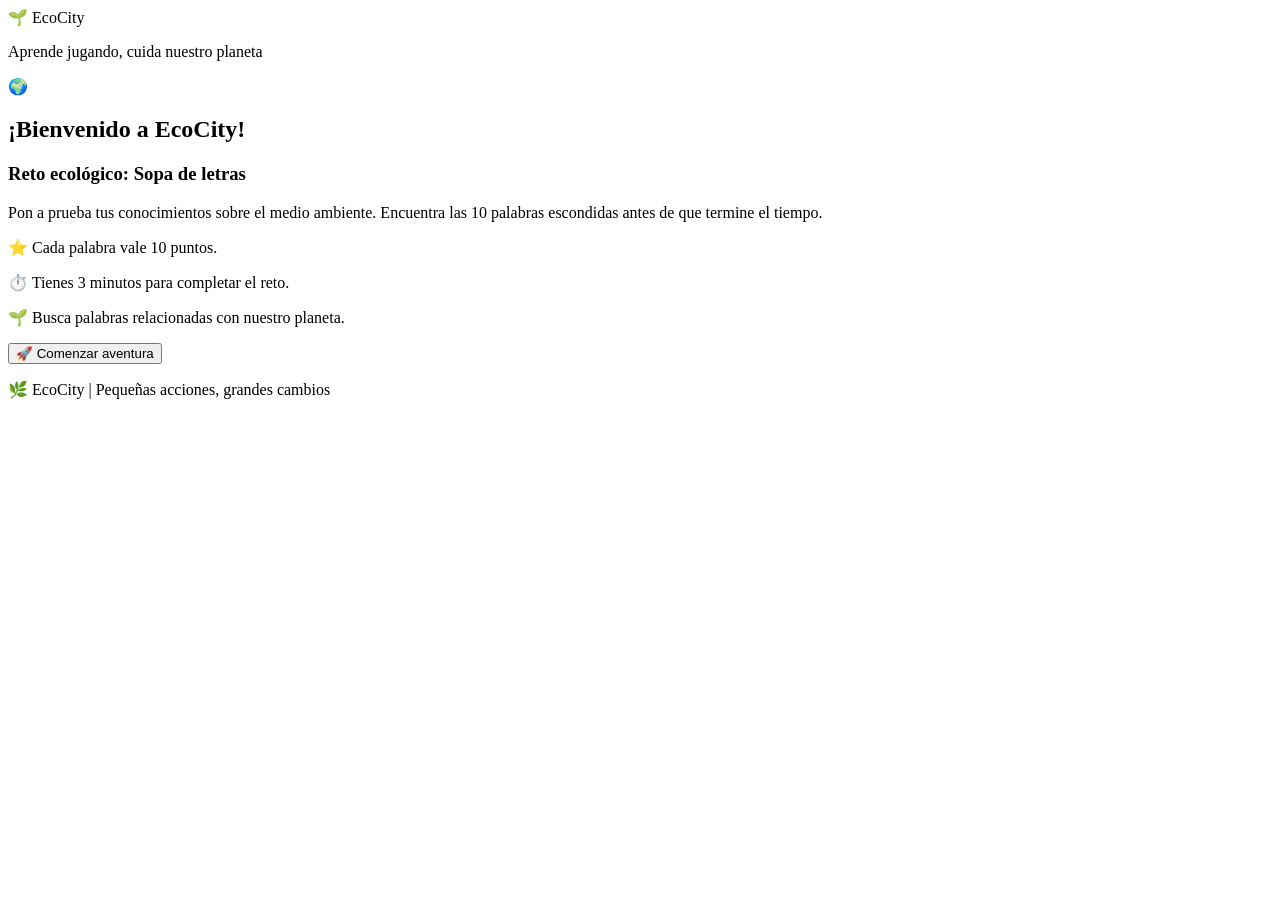
==== sopa-letras/index.html @ bbb334a2 "Add HTML structure for EcoCity word search game This file contains the HTML structure for the EcoCit" ====
<!DOCTYPE html>
<html lang="es">
<head>
    <meta charset="UTF-8">
    <meta name="viewport" content="width=device-width, initial-scale=1.0">
    <title>Sopa de Letras Ecológica | EcoCity</title>

    <link rel="stylesheet" href="estilos.css">
    <script src="juego.js" defer></script>
</head>

<body>

    <header class="encabezado">
        <div class="logo">🌱 EcoCity</div>
        <p>Aprende jugando, cuida nuestro planeta</p>
    </header>

    <main class="contenedor">
        
<section id="pantalla-bienvenida" class="pantalla-bienvenida">
    <div class="bienvenida-contenido">
        <span class="bienvenida-icono">🌍</span>

        <h2>¡Bienvenido a EcoCity!</h2>

        <h3>Reto ecológico: Sopa de letras</h3>

        <p>
            Pon a prueba tus conocimientos sobre el medio ambiente.
            Encuentra las 10 palabras escondidas antes de que termine el tiempo.
        </p>

        <div class="instrucciones">
            <p>⭐ Cada palabra vale 10 puntos.</p>
            <p>⏱️ Tienes 3 minutos para completar el reto.</p>
            <p>🌱 Busca palabras relacionadas con nuestro planeta.</p>
        </div>

        <button id="boton-comenzar" class="boton-principal">
            🚀 Comenzar aventura
        </button>
    </div>
</section>


        <section class="presentacion" id="presentacion" style="display: none;">
            <span class="etiqueta">JUEGO ECOLÓGICO</span>

            <h1>🌎 Sopa de Letras</h1>

            <p>
                Encuentra las palabras escondidas y demuestra
                cuánto sabes sobre el cuidado del medio ambiente.
            </p>
        </section>

        <section class="panel-juego" id="panel-juego" style="display: none;">

            <div class="estadisticas">

                <div class="estadistica">
                    <span>⭐ Puntos</span>
                    <strong id="puntos">0</strong>
                </div>

                <div class="estadistica">
                    <span>⏱️ Tiempo</span>
                    <strong id="tiempo">03:00</strong>
                </div>

                <div class="estadistica">
                    <span>✅ Encontradas</span>
                    <strong id="progreso">0/10</strong>
                </div>

            </div>

            <div class="contenido-juego">

                <div class="zona-tablero">

                    <h2>Encuentra las palabras</h2>

                    <div id="tablero" class="tablero">
                        <!-- Las letras se generarán con JavaScript -->
                    </div>

                    <p id="mensaje" class="mensaje">
                        ¡Selecciona las letras para encontrar una palabra!
                    </p>

                </div>

                <aside class="zona-palabras">

                    <h2>📋 Palabras por encontrar</h2>

                    <ul id="lista-palabras">
                        <!-- Las palabras se generarán con JavaScript -->
                    </ul>

                </aside>

            </div>

            <div class="controles">
                <button id="boton-iniciar" class="boton-principal">
                    ▶ Iniciar juego
                </button>

                <button id="boton-reiniciar" class="boton-secundario">
                    ↻ Volver a jugar
                </button>
            </div>

            <div id="resultado" class="resultado"></div>

        </section>

        <footer>
            <p>🌿 EcoCity | Pequeñas acciones, grandes cambios</p>
        </footer>

    </main>

</body>
</html>
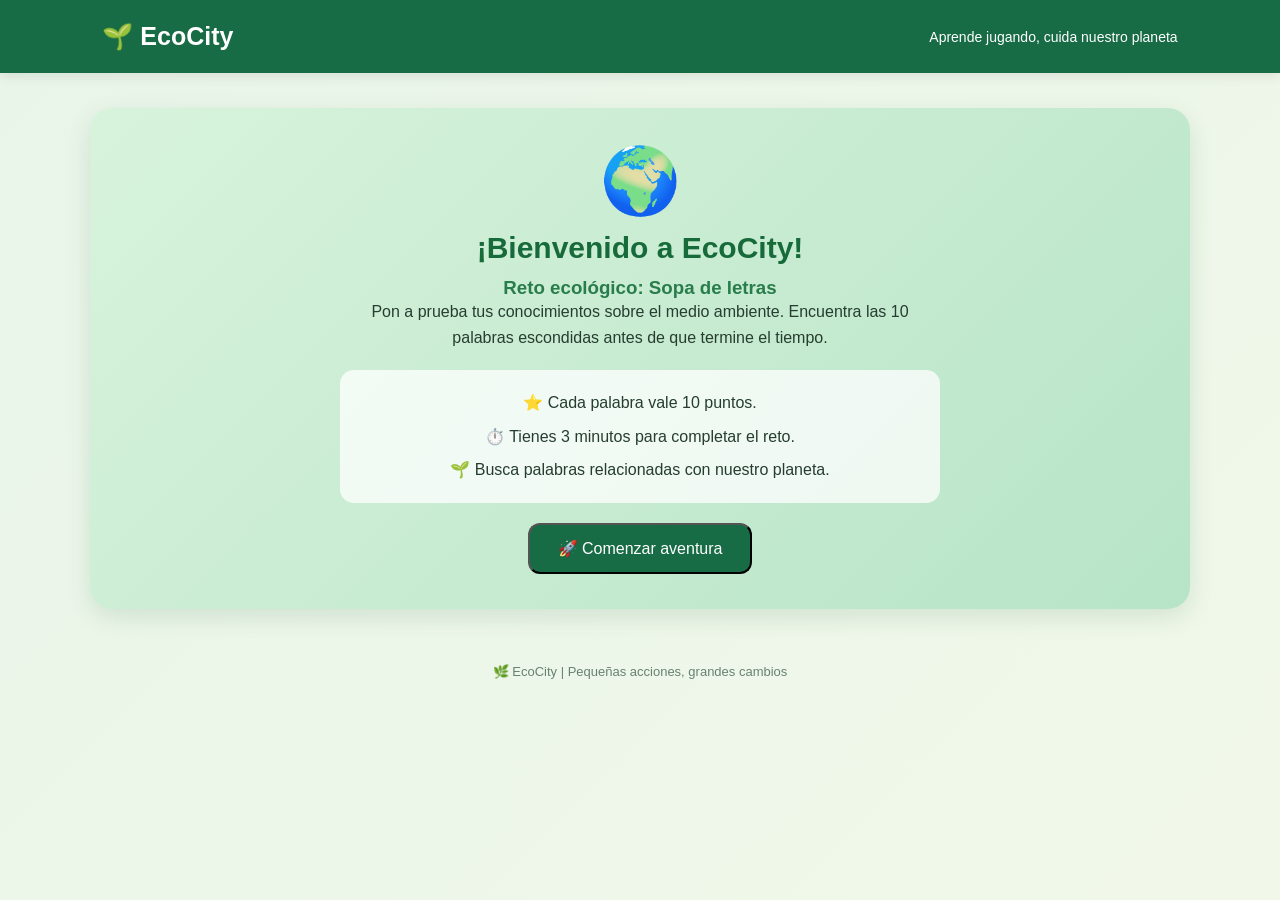
==== commit 0c77e418: "Update index.html" ====
--- a/sopa-letras/index.html
+++ b/sopa-letras/index.html
@@ -7,7 +7,7 @@
     <title>Sopa de Letras Ecológica | EcoCity</title>
 
     <link rel="stylesheet" href="estilos.css">
-    <script src="juego.js" defer></script>
+   <script src="./juego.js?v=20261106" defer></script>
 </head>
 
 <body>
--- a/sopa-letras/estilos.css
+++ b/sopa-letras/estilos.css
@@ -0,0 +1,562 @@
+
+/* CONFIGURACIÓN GENERAL */
+* {
+    margin: 0;
+    padding: 0;
+    box-sizing: border-box;
+}
+
+body {
+    font-family: 'Segoe UI', Arial, sans-serif;
+    background: linear-gradient(135deg, #e8f5e9, #f1f8e9);
+    color: #263d30;
+    min-height: 100vh;
+}
+
+/* ENCABEZADO */
+.encabezado {
+    background: #176b45;
+    color: white;
+    padding: 22px 8%;
+    display: flex;
+    justify-content: space-between;
+    align-items: center;
+    box-shadow: 0 3px 12px #00000018;
+}
+
+.logo {
+    font-size: 25px;
+    font-weight: bold;
+}
+
+.encabezado p {
+    font-size: 14px;
+}
+
+/* CONTENEDOR PRINCIPAL */
+.contenedor {
+    width: 90%;
+    max-width: 1100px;
+    margin: 35px auto;
+}
+
+/* PRESENTACIÓN */
+.presentacion {
+    text-align: center;
+    margin-bottom: 30px;
+}
+
+.etiqueta {
+    display: inline-block;
+    background: #d1f0dc;
+    color: #176b45;
+    padding: 7px 16px;
+    border-radius: 20px;
+    font-size: 12px;
+    font-weight: bold;
+    letter-spacing: 1px;
+}
+
+.presentacion h1 {
+    font-size: 38px;
+    margin: 15px 0;
+    color: #176b45;
+}
+
+.presentacion p {
+    color: #607568;
+    font-size: 16px;
+    line-height: 1.6;
+}
+
+/* PANEL DEL JUEGO */
+.panel-juego {
+    background: white;
+    padding: 30px;
+    border-radius: 20px;
+    box-shadow: 0 8px 30px #245a3a15;
+}
+
+/* ESTADÍSTICAS */
+.estadisticas {
+    display: grid;
+    grid-template-columns: repeat(3, 1fr);
+    gap: 15px;
+    margin-bottom: 30px;
+}
+
+.estadistica {
+    background: #eff8f1;
+    padding: 18px;
+    border-radius: 12px;
+    text-align: center;
+    display: flex;
+    flex-direction: column;
+    gap: 8px;
+}
+
+.estadistica span {
+    color: #607568;
+    font-size: 14px;
+}
+
+.estadistica strong {
+    color: #176b45;
+    font-size: 25px;
+}
+
+/* DISTRIBUCIÓN DEL JUEGO */
+.contenido-juego {
+    display: grid;
+    grid-template-columns: 1.5fr 1fr;
+    gap: 30px;
+}
+
+.zona-tablero h2,
+.zona-palabras h2 {
+    font-size: 19px;
+    margin-bottom: 20px;
+    color: #245d3e;
+}
+
+/* TABLERO DE LETRAS */
+.tablero {
+    display: grid;
+    grid-template-columns: repeat(12, minmax(0, 1fr));
+    gap: 5px;
+    max-width: 520px;
+    margin: auto;
+}
+
+.letra {
+    aspect-ratio: 1;
+    border: 1px solid #d7e9dc;
+    border-radius: 7px;
+    background: #f5faf6;
+    color: #245d3e;
+    font-size: clamp(11px, 2vw, 17px);
+    font-weight: bold;
+    cursor: pointer;
+    display: flex;
+    align-items: center;
+    justify-content: center;
+    transition: 0.2s;
+    user-select: none;
+}
+
+.letra:hover {
+    background: #d1f0dc;
+}
+
+.letra.seleccionada {
+    background: #4caf70;
+    color: white;
+}
+
+.letra.encontrada {
+    background: #176b45;
+    color: white;
+    border-color: #176b45;
+}
+
+/* LISTA DE PALABRAS */
+.zona-palabras {
+    background: #f5faf6;
+    border-radius: 14px;
+    padding: 22px;
+}
+
+#lista-palabras {
+    list-style: none;
+    display: grid;
+    grid-template-columns: 1fr 1fr;
+    gap: 12px;
+}
+
+#lista-palabras li {
+    padding: 11px;
+    background: white;
+    border-radius: 8px;
+    border: 1px solid #e0ece3;
+    font-size: 13px;
+    font-weight: 600;
+    color: #42634d;
+    text-align: center;
+}
+
+#lista-palabras li.encontrada {
+    background: #d8f2df;
+    color: #176b45;
+    text-decoration: line-through;
+    border-color: #a5d6b2;
+}
+
+/* MENSAJE */
+.mensaje {
+    text-align: center;
+    margin-top: 18px;
+    color: #607568;
+    font-size: 14px;
+    min-height: 22px;
+}
+
+/* BOTONES */
+.controles {
+    display: flex;
+    justify-content: center;
+    gap: 15px;
+    margin-top: 30px;
+    flex-wrap: wrap;
+}
+
+.controles button {
+    padding: 13px 24px;
+    border: none;
+    border-radius: 10px;
+    font-size: 14px;
+    font-weight: bold;
+    cursor: pointer;
+    transition: 0.2s;
+}
+
+.boton-principal {
+    background: #176b45;
+    color: white;
+}
+
+.boton-principal:hover {
+    background: #105333;
+    transform: translateY(-2px);
+}
+
+.boton-secundario {
+    background: #e5f2e8;
+    color: #176b45;
+}
+
+.boton-secundario:hover {
+    background: #cde8d4;
+}
+
+/* RESULTADO */
+.resultado {
+    text-align: center;
+    margin-top: 22px;
+    font-size: 18px;
+    font-weight: bold;
+    color: #176b45;
+}
+
+/* PIE DE PÁGINA */
+footer {
+    text-align: center;
+    padding: 30px 10px;
+    color: #688272;
+    font-size: 13px;
+}
+
+/* ADAPTACIÓN A CELULARES */
+@media (max-width: 700px) {
+
+    .encabezado {
+        flex-direction: column;
+        gap: 8px;
+        text-align: center;
+    }
+
+    .presentacion h1 {
+        font-size: 29px;
+    }
+
+    .panel-juego {
+        padding: 18px;
+    }
+
+    .contenido-juego {
+        grid-template-columns: 1fr;
+    }
+
+    .estadisticas {
+        gap: 8px;
+    }
+
+    .estadistica {
+        padding: 12px 5px;
+    }
+
+    .estadistica span {
+        font-size: 11px;
+    }
+
+    .estadistica strong {
+        font-size: 20px;
+    }
+
+    .tablero {
+        gap: 3px;
+    }
+}
+
+/* COLORES DIFERENTES PARA CADA PALABRA ENCONTRADA */
+
+.letra.encontrada.color-0 {
+    background: #2196A6;
+    border-color: #2196A6;
+    color: white;
+}
+
+.letra.encontrada.color-1 {
+    background: #E5A52B;
+    border-color: #E5A52B;
+    color: white;
+}
+
+.letra.encontrada.color-2 {
+    background: #398B55;
+    border-color: #398B55;
+    color: white;
+}
+
+.letra.encontrada.color-3 {
+    background: #9464BD;
+    border-color: #9464BD;
+    color: white;
+}
+
+.letra.encontrada.color-4 {
+    background: #D87945;
+    border-color: #D87945;
+    color: white;
+}
+
+.letra.encontrada.color-5 {
+    background: #D65B83;
+    border-color: #D65B83;
+    color: white;
+}
+
+/* COLORES DE LA LISTA DE PALABRAS */
+
+#lista-palabras li.encontrada.color-0 {
+    background: #D9F1F3;
+    color: #167887;
+}
+
+#lista-palabras li.encontrada.color-1 {
+    background: #FFF0CB;
+    color: #9A6810;
+}
+
+#lista-palabras li.encontrada.color-2 {
+    background: #DDF1E2;
+    color: #286D40;
+}
+
+#lista-palabras li.encontrada.color-3 {
+    background: #EEE2F8;
+    color: #70439A;
+}
+
+#lista-palabras li.encontrada.color-4 {
+    background: #FBE5D9;
+    color: #A65328;
+}
+
+#lista-palabras li.encontrada.color-5 {
+    background: #F9DFE9;
+    color: #A63D65;
+}
+
+/* ===== MEJORAS VISUALES ECOCITY ===== */
+
+/* Suavizar el aspecto general */
+body {
+    background: linear-gradient(135deg, #e8f5e9, #f1f8e9);
+}
+
+/* Encabezados */
+header {
+    box-shadow: 0 4px 15px rgba(0, 80, 40, 0.12);
+}
+
+/* Título del juego */
+h1 {
+    color: #176b3a;
+    font-weight: 800;
+    letter-spacing: 1px;
+}
+
+/* Tablero */
+#tablero {
+    padding: 12px;
+    background: white;
+    border-radius: 18px;
+    box-shadow: 0 8px 25px rgba(0, 80, 40, 0.12);
+}
+
+/* Letras */
+.letra {
+    border-radius: 8px;
+    transition: transform 0.15s ease, background 0.2s ease;
+}
+
+.letra:hover {
+    transform: scale(1.08);
+}
+
+/* Botones */
+.boton-principal,
+#boton-reiniciar {
+    border-radius: 12px;
+    transition: transform 0.2s ease, box-shadow 0.2s ease;
+}
+
+.boton-principal:hover,
+#boton-reiniciar:hover {
+    transform: translateY(-2px);
+    box-shadow: 0 5px 12px rgba(0, 80, 40, 0.18);
+}
+
+/* Paneles */
+#lista-palabras,
+#resultado {
+    border-radius: 14px;
+}
+
+/* ===== EFECTO DE VICTORIA ===== */
+
+#resultado.victoria {
+    color: #176b3a;
+    background: #d9f7df;
+    border: 2px solid #42b96a;
+    border-radius: 16px;
+    padding: 20px;
+    font-weight: 800;
+    text-align: center;
+    animation: celebrar 0.7s ease;
+}
+
+@keyframes celebrar {
+    0% {
+        transform: scale(0.8);
+        opacity: 0;
+    }
+
+    70% {
+        transform: scale(1.08);
+    }
+
+    100% {
+        transform: scale(1);
+        opacity: 1;
+    }
+}
+
+/* ===== PANTALLA DE BIENVENIDA ===== */
+
+.pantalla-bienvenida {
+    background: linear-gradient(135deg, #d8f3dc, #b7e4c7);
+    padding: 35px 20px;
+    border-radius: 22px;
+    margin: 25px auto;
+    text-align: center;
+    box-shadow: 0 8px 25px rgba(0, 80, 40, 0.12);
+}
+
+.bienvenida-contenido {
+    max-width: 600px;
+    margin: auto;
+}
+
+.bienvenida-icono {
+    font-size: 65px;
+}
+
+.bienvenida-contenido h2 {
+    color: #176b3a;
+    font-size: 30px;
+    margin: 12px 0;
+}
+
+.bienvenida-contenido h3 {
+    color: #287d4b;
+}
+
+.bienvenida-contenido p {
+    line-height: 1.6;
+}
+
+.instrucciones {
+    background: rgba(255, 255, 255, 0.75);
+    padding: 12px;
+    border-radius: 14px;
+    margin: 20px 0;
+}
+
+.instrucciones p {
+    margin: 8px;
+}
+
+#boton-comenzar {
+    padding: 14px 28px;
+    font-size: 16px;
+    cursor: pointer;
+}
+/* ===== CELEBRACIÓN DE VICTORIA ===== */
+
+#resultado.victoria {
+    background: linear-gradient(135deg, #d8f3dc, #b7e4c7);
+    border: 2px solid #52b788;
+    border-radius: 20px;
+    padding: 25px;
+    margin-top: 25px;
+    text-align: center;
+    animation: celebrar 0.7s ease;
+}
+
+.celebracion h2 {
+    color: #176b3a;
+    font-size: 28px;
+    margin: 10px 0;
+}
+
+.celebracion h3 {
+    color: #e09f00;
+    font-size: 25px;
+}
+
+.celebracion p {
+    color: #245c3b;
+    font-size: 17px;
+}
+
+.trofeo {
+    font-size: 65px;
+    animation: trofeo 1.2s infinite alternate;
+}
+
+.confeti {
+    font-size: 28px;
+    margin-top: 15px;
+}
+
+@keyframes trofeo {
+    from {
+        transform: scale(1);
+    }
+    to {
+        transform: scale(1.2) rotate(8deg);
+    }
+}
+
+@keyframes celebrar {
+    from {
+        opacity: 0;
+        transform: scale(0.85);
+    }
+    to {
+        opacity: 1;
+        transform: scale(1);
+    }
+}
+
